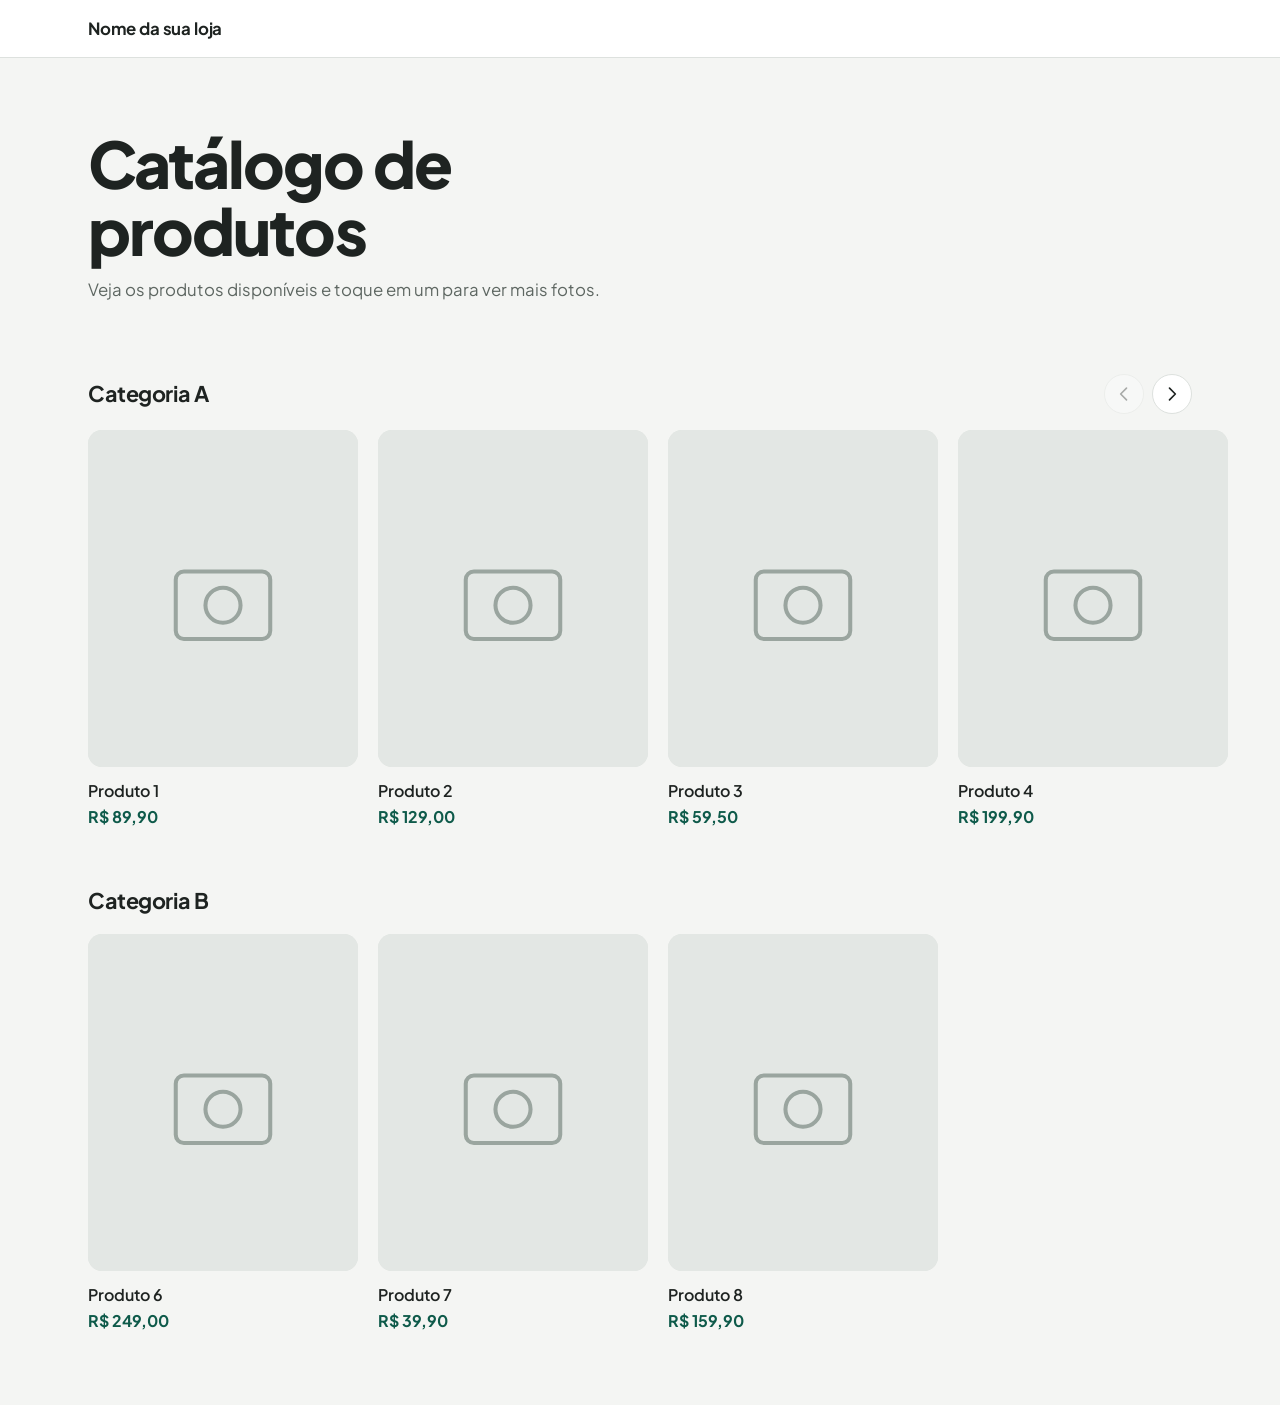
==== index.html @ 0e58666b "criado html, css e js iniciais" ====
<!doctype html>
<html lang="pt-BR">
<head>
  <meta charset="utf-8">
  <meta name="viewport" content="width=device-width, initial-scale=1">
  <title>Catálogo</title>
  <link rel="preconnect" href="https://fonts.googleapis.com">
  <link rel="preconnect" href="https://fonts.gstatic.com" crossorigin>
  <link href="https://fonts.googleapis.com/css2?family=Plus+Jakarta+Sans:wght@500;600;700;800&display=swap" rel="stylesheet">
  <link rel="stylesheet" href="css/style.css">
</head>
<body>
  <header class="cabecalho">
    <div class="conteudo">
      <a class="marca" href="index.html" id="loja-nome">Catálogo</a>
    </div>
  </header>

  <main>
    <section class="hero conteudo">
      <h1 id="loja-titulo"></h1>
      <p id="loja-subtitulo"></p>
    </section>

    <div class="conteudo" id="catalogo">
      <noscript><p>Ative o JavaScript para ver os produtos.</p></noscript>
    </div>
  </main>

  <script src="js/produtos.js"></script>
  <script src="js/comum.js"></script>
  <script src="js/catalogo.js"></script>
</body>
</html>
---- css/style.css ----
/* ==========================================================
   Para mudar o visual, altere as variáveis abaixo.
   ========================================================== */
:root {
  --fundo: #F4F5F3;
  --superficie: #FFFFFF;
  --texto: #1E2321;
  --texto-suave: #5E6762;
  --destaque: #0E5A4A;       /* cor do preço e dos destaques */
  --borda: #DDE1DE;
  --foto-vazia: #E3E7E4;
  --ajuste-foto: cover;      /* use "contain" para mostrar a foto inteira, sem cortar */
  --margem: clamp(16px, 4vw, 48px);
  --raio: 14px;
  font-family: "Plus Jakarta Sans", system-ui, -apple-system, "Segoe UI", Roboto, sans-serif;
}

* { box-sizing: border-box; }

[hidden] { display: none !important; }

body {
  margin: 0;
  background: var(--fundo);
  color: var(--texto);
  line-height: 1.5;
  -webkit-font-smoothing: antialiased;
}

img { display: block; max-width: 100%; }
a { color: inherit; }

.conteudo {
  max-width: 1200px;
  margin-inline: auto;
  padding-inline: var(--margem);
}

main { padding-bottom: 64px; }

/* ---------- Cabeçalho ---------- */
.cabecalho {
  background: var(--superficie);
  border-bottom: 1px solid var(--borda);
}
.cabecalho .conteudo { padding-block: 16px; }
.marca {
  font-weight: 700;
  font-size: 1.05rem;
  letter-spacing: -0.01em;
  text-decoration: none;
}

/* ---------- Abertura ---------- */
.hero { padding-block: clamp(32px, 7vw, 72px) clamp(8px, 2vw, 24px); }
.hero h1 {
  margin: 0 0 12px;
  max-width: 14ch;
  font-size: clamp(2.2rem, 6vw, 4rem);
  font-weight: 800;
  line-height: 1.05;
  letter-spacing: -0.03em;
}
.hero p {
  margin: 0;
  max-width: 46ch;
  color: var(--texto-suave);
  font-size: 1.05rem;
}

/* ---------- Categorias e carrossel ---------- */
.categoria { padding-top: clamp(24px, 5vw, 48px); }

.categoria-topo {
  display: flex;
  align-items: center;
  justify-content: space-between;
  gap: 16px;
  margin-bottom: 16px;
}
.categoria h2 {
  margin: 0;
  font-size: 1.35rem;
  letter-spacing: -0.02em;
}

.setas { display: flex; gap: 8px; }

.seta {
  display: grid;
  place-items: center;
  width: 40px;
  height: 40px;
  padding: 0;
  border: 1px solid var(--borda);
  border-radius: 50%;
  background: var(--superficie);
  color: var(--texto);
  cursor: pointer;
}
.seta:disabled { opacity: 0.35; cursor: default; }
.seta:focus-visible,
.miniatura:focus-visible,
.voltar:focus-visible,
.marca:focus-visible,
.slides:focus-visible {
  outline: 3px solid var(--destaque);
  outline-offset: 3px;
}

.trilho {
  display: flex;
  gap: clamp(12px, 2vw, 20px);
  margin: 0 calc(var(--margem) * -1);
  padding: 0 var(--margem) 8px;
  list-style: none;
  overflow-x: auto;
  scroll-snap-type: x proximity;
  scroll-padding-inline: var(--margem);
  scrollbar-width: none;
}
.trilho::-webkit-scrollbar { display: none; }

.item {
  flex: 0 0 clamp(160px, 44vw, 270px);
  scroll-snap-align: start;
}

.produto {
  display: block;
  text-decoration: none;
}
.produto:focus-visible {
  outline: 3px solid var(--destaque);
  outline-offset: 4px;
  border-radius: var(--raio);
}

.foto {
  aspect-ratio: 4 / 5;
  overflow: hidden;
  border-radius: var(--raio);
  background: var(--foto-vazia);
}
.foto img {
  width: 100%;
  height: 100%;
  object-fit: var(--ajuste-foto);
}

.produto h3 {
  margin: 12px 0 2px;
  font-size: 1rem;
  font-weight: 600;
}

.preco {
  margin: 0;
  font-weight: 700;
  color: var(--destaque);
}

/* ---------- Página do produto ---------- */
.detalhe { padding-top: 20px; }

.voltar {
  display: inline-flex;
  align-items: center;
  gap: 6px;
  margin-bottom: 12px;
  padding: 8px 0;
  color: var(--texto-suave);
  font-weight: 600;
  text-decoration: none;
}
.voltar:hover { color: var(--texto); }

.produto-layout { display: grid; gap: 24px; }

.palco { position: relative; }

.slides {
  display: flex;
  overflow-x: auto;
  scroll-snap-type: x mandatory;
  scrollbar-width: none;
  border-radius: var(--raio);
  background: var(--foto-vazia);
}
.slides::-webkit-scrollbar { display: none; }

.slide {
  flex: 0 0 100%;
  aspect-ratio: 4 / 5;
  margin: 0;
  scroll-snap-align: center;
}
.slide img {
  width: 100%;
  height: 100%;
  object-fit: var(--ajuste-foto);
}

.palco .seta {
  position: absolute;
  top: 50%;
  transform: translateY(-50%);
}
.seta-ant { left: 12px; }
.seta-prox { right: 12px; }

.miniaturas {
  display: flex;
  gap: 10px;
  margin-top: 12px;
  padding: 3px;
  overflow-x: auto;
}
.miniatura {
  flex: 0 0 68px;
  aspect-ratio: 1;
  padding: 0;
  overflow: hidden;
  border: 2px solid transparent;
  border-radius: 10px;
  background: var(--foto-vazia);
  cursor: pointer;
}
.miniatura[aria-current="true"] { border-color: var(--destaque); }
.miniatura img {
  width: 100%;
  height: 100%;
  object-fit: cover;
}

.info h1 {
  margin: 0 0 8px;
  font-size: clamp(1.8rem, 4vw, 2.6rem);
  line-height: 1.1;
  letter-spacing: -0.02em;
}
.info .preco { font-size: clamp(1.6rem, 3.5vw, 2.2rem); }

.aviso { padding-block: 24px; }
.aviso h1 { margin: 0 0 8px; font-size: 1.6rem; }
.aviso p { margin: 0; color: var(--texto-suave); }

@media (max-width: 859px) {
  /* No celular a pessoa desliza a foto com o dedo */
  .palco .seta { display: none; }
}

@media (min-width: 860px) {
  .produto-layout {
    grid-template-columns: minmax(0, 1.2fr) minmax(0, 1fr);
    gap: 56px;
    align-items: start;
  }
  .info { position: sticky; top: 32px; }
}
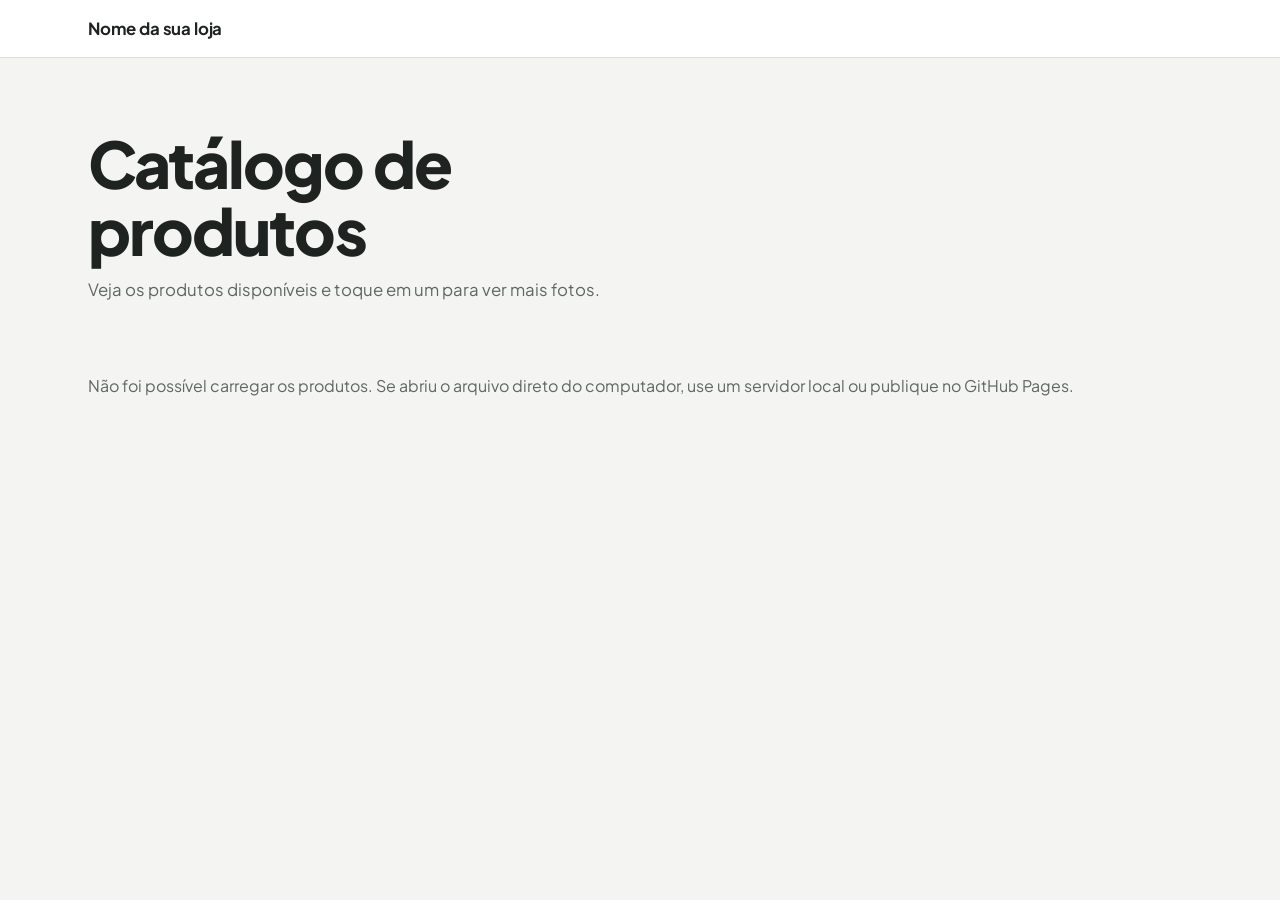
==== commit 39fffdae: "adicionada novos scripts para facilitar o cadastro de produtos" ====
--- a/index.html
+++ b/index.html
@@ -31,4 +31,4 @@
   <script src="js/comum.js"></script>
   <script src="js/catalogo.js"></script>
 </body>
-</html>+</html>
--- a/css/style.css
+++ b/css/style.css
@@ -257,4 +257,39 @@
     align-items: start;
   }
   .info { position: sticky; top: 32px; }
-}+}
+
+/* ---------- Descrição, WhatsApp e avisos ---------- */
+.numero-item { margin: 0 0 4px; color: var(--texto-suave); font-size: 0.9rem; font-weight: 600; }
+.descricao { margin: 16px 0 0; max-width: 60ch; color: var(--texto-suave); white-space: pre-line; }
+.botao-whatsapp, .botao {
+  display: inline-flex; align-items: center; justify-content: center;
+  margin-top: 24px; padding: 14px 22px; border: 0; border-radius: 999px;
+  background: var(--destaque); color: #fff; font: inherit; font-weight: 700;
+  text-decoration: none; cursor: pointer;
+}
+.botao:disabled { opacity: 0.55; cursor: default; }
+.botao-sec { background: transparent; color: var(--texto); border: 1px solid var(--borda); }
+.botao-whatsapp:focus-visible, .botao:focus-visible { outline: 3px solid var(--destaque); outline-offset: 3px; }
+.aviso-vazio { padding-block: 32px; color: var(--texto-suave); }
+
+/* ---------- Admin ---------- */
+.admin { max-width: 640px; padding-top: 32px; }
+.admin h1 { margin: 0 0 8px; font-size: 1.8rem; letter-spacing: -0.02em; }
+.admin p { color: var(--texto-suave); }
+.campo { display: grid; gap: 6px; margin-top: 16px; }
+.campo label { font-weight: 600; }
+.campo input, .campo textarea {
+  width: 100%; padding: 12px 14px; border: 1px solid var(--borda); border-radius: 10px;
+  background: var(--superficie); color: var(--texto); font: inherit;
+}
+.campo input:focus-visible, .campo textarea:focus-visible { outline: 3px solid var(--destaque); outline-offset: 1px; }
+.campo small { color: var(--texto-suave); }
+.acoes { display: flex; flex-wrap: wrap; gap: 12px; }
+.erro { color: #B42318; font-weight: 600; min-height: 1.5em; }
+.status { min-height: 1.5em; font-weight: 600; color: var(--destaque); }
+.previa { display: flex; flex-wrap: wrap; gap: 8px; margin-top: 8px; }
+.previa img { width: 72px; height: 72px; object-fit: cover; border-radius: 10px; }
+.admin details { margin-top: 16px; color: var(--texto-suave); }
+.admin summary { cursor: pointer; font-weight: 600; color: var(--texto); }
+.admin ol { padding-left: 20px; }
